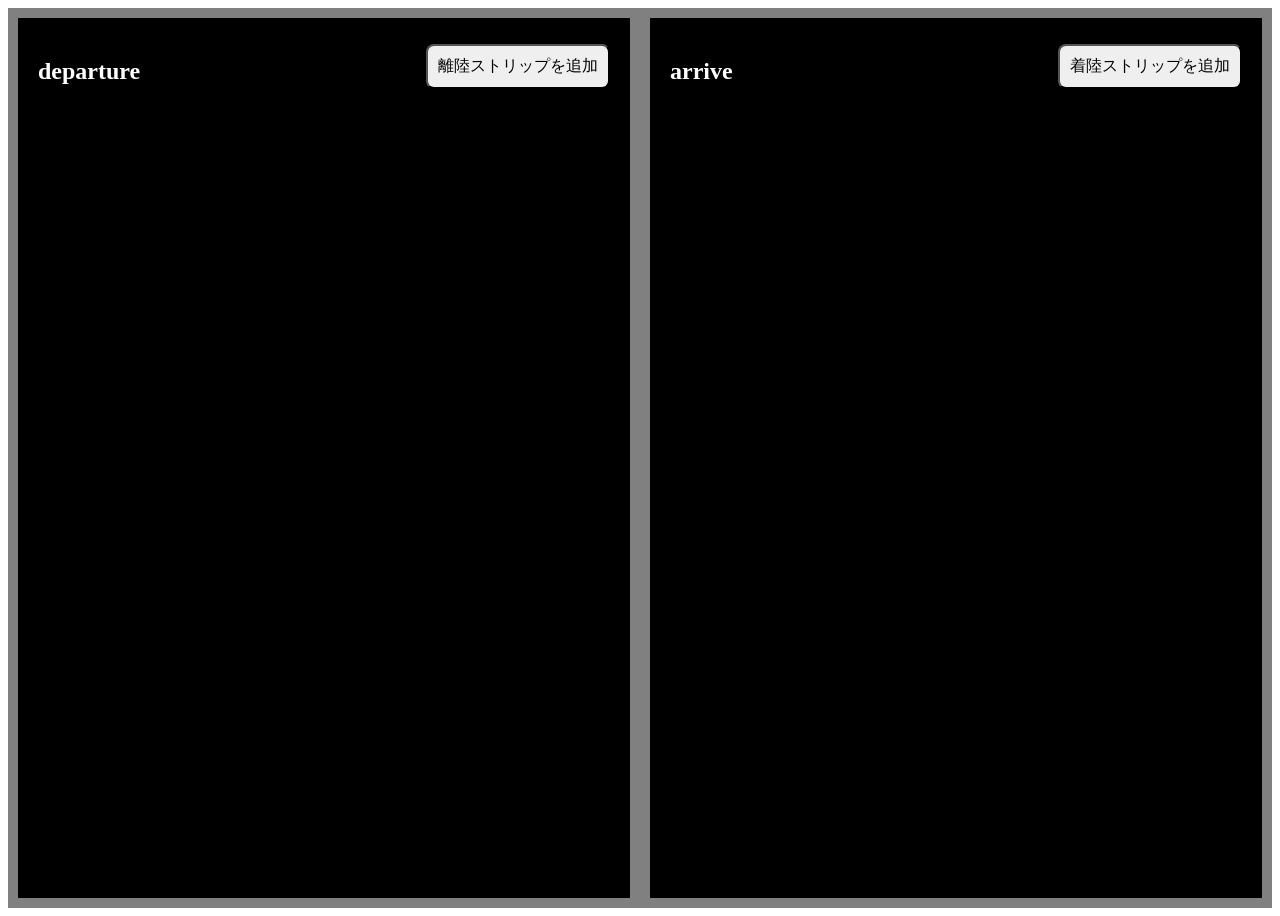
==== code/index.html @ 3e4041a8 "ボタン位置変更" ====
<!DOCTYPE html>
<html lang="ja">
  <head>
    <meta charset="UTF-8" />
    <meta name="viewport" content="width=device-width, initial-scale=1.0" />
    <title>フライトストリップ管理</title>
    <style>
      /* 画面全体に対してピッタリ2分割 */
      .container {
        display: flex;
        width: 100%;
        height: 100vh; /* 画面の高さに合わせる */
        box-sizing: border-box;
        background-color: black;
      }
      #leftPanel,
      #rightPanel {
        flex: 1;
        padding: 20px;
        box-sizing: border-box;
        border: 10px solid gray;
        overflow-y: auto; /* ストリップが増えてもスクロールできるようにする */
      }

      .strip {
        display: flex;
        justify-content: space-between;
        align-items: center;
        padding: 10px;
        margin: 10px 0;
        border: 1px solid #000;
        background-color: #f0f0f0;
      }

      .strip input {
        margin-right: 10px;
        flex: 1;
        width: 10px;
      }

      /* buttonもstrip内に収めたい場合は、flex: 1;を追加する */
      .strip button {
        margin-left: 10px;
        flex: 1;
        width: 10px;
      }
      button,
      input {
        padding: 10px;
        font-size: 16px; /* テキストも見やすいように大きくする */
        border-radius: 8px; /* ボタンを少し丸くしてタッチしやすく */
        margin-bottom: 10px;
      }
      /* チェックボタンのスタイル */
      .check-button {
        background-color: green;
        color: white;
        border: none;
        padding: 5px;
        cursor: pointer;
      }
      .strip.checked {
        background-color: green; /* チェックされたストリップの背景色を緑にする */
      }

      .header {
        display: flex;
        align-items: center; /* 垂直方向の中央揃え */
        justify-content: space-between; /* スペースを均等に配置 */
      }

      h2 {
        color: white;
      }

      /* タブレットの画面幅に応じてレスポンシブ対応 */
      @media (max-width: 1024px) {
        .strip input {
          width: 100%;
          margin: 5px 0;
        }

        #leftPanel,
        #rightPanel {
          flex-direction: column;
        }
      }
    </style>
  </head>
  <body>
    <!-- <h1>フライトストリップ管理</h1> -->

    <div class="container">
      <div id="leftPanel">
        <div class="header">
          <h2>departure</h2>
          <button onclick="addStrip('takeoffStripContainer')">
            離陸ストリップを追加
          </button>
        </div>
        <div id="takeoffStripContainer" class="leftPanel"></div>
      </div>
      <div id="rightPanel">
        <div class="header">
        <h2>arrive</h2>
        <button onclick="addStrip('landingStripContainer')">
          着陸ストリップを追加
        </button>
        </div>
        <div id="landingStripContainer"></div>
      </div>
    </div>

    <script>
      // stripの中のinputをdivで囲みたい場合は、addStrip関数内のinnerHTMLを変更する

      function addStrip(containerId) {
        const container = document.getElementById(containerId);
        const newStrip = document.createElement("div");
        newStrip.classList.add("strip");
        newStrip.innerHTML = `

                <input type="text" placeholder="航空機名">
                <input type="text" placeholder="滑走路">
                <input type="text" placeholder="その他情報">    
                <button class="check-button">✔</button>        `;

        // スワイプ動作の処理を追加
        newStrip.addEventListener("touchstart", handleTouchStart);
        newStrip.addEventListener("touchend", function (event) {
          handleTouchEnd(event, newStrip);
        });

        // ストリップをタッチした時にチェックボタンを表示
        newStrip.addEventListener("click", function () {
          const checkButton = this.querySelector(".check-button");
          checkButton.style.display = "block"; // チェックボタンを表示
        });

        // チェックボタンをクリックした時に、ストリップにチェックを付ける
        newStrip
          .querySelector(".check-button")
          .addEventListener("click", function (event) {
            event.stopPropagation(); // 親要素のクリックイベントを発火させない
            newStrip.classList.toggle("checked"); // チェック状態を切り替え
            this.style.display = "none"; // チェックボタンを非表示にする
            strip.classList.toggle("checked");
          });
        container.appendChild(newStrip);
      }

      function removeStrip(button) {
        button.parentElement.remove();
      }
      let startX;

      function handleTouchStart(event) {
        startX = event.touches[0].clientX;
      }

      function handleTouchEnd(event, strip) {
        const checkButton = strip.querySelector(".check-button");
        checkButton.addEventListener("click", () => {
          // チェック状態を切り替える
        });
      }
    </script>
  </body>
</html>
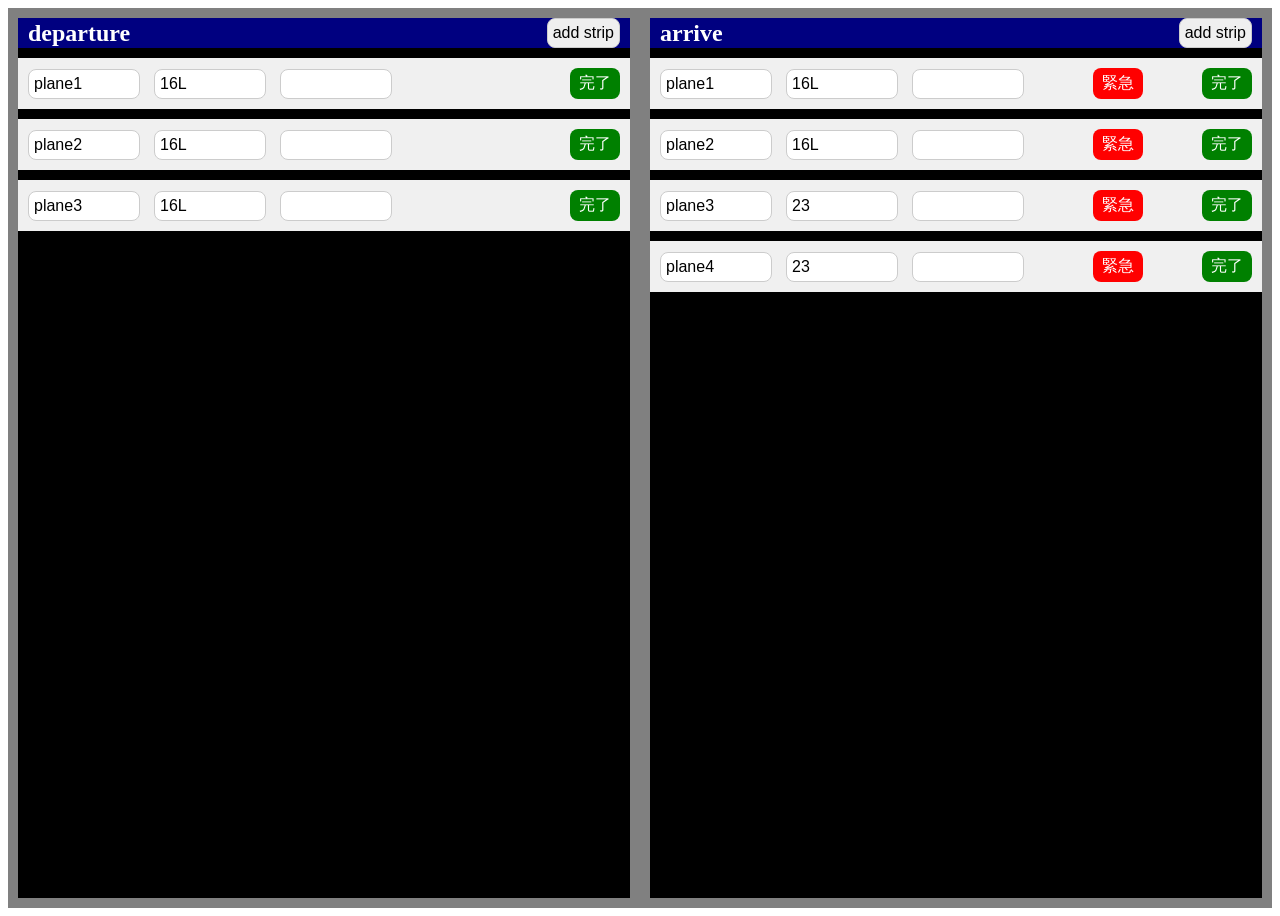
==== commit 0dd5cc94: "機能実装" ====
--- a/code/index.html
+++ b/code/index.html
@@ -4,88 +4,9 @@
     <meta charset="UTF-8" />
     <meta name="viewport" content="width=device-width, initial-scale=1.0" />
     <title>フライトストリップ管理</title>
-    <style>
-      /* 画面全体に対してピッタリ2分割 */
-      .container {
-        display: flex;
-        width: 100%;
-        height: 100vh; /* 画面の高さに合わせる */
-        box-sizing: border-box;
-        background-color: black;
-      }
-      #leftPanel,
-      #rightPanel {
-        flex: 1;
-        padding: 20px;
-        box-sizing: border-box;
-        border: 10px solid gray;
-        overflow-y: auto; /* ストリップが増えてもスクロールできるようにする */
-      }
-
-      .strip {
-        display: flex;
-        justify-content: space-between;
-        align-items: center;
-        padding: 10px;
-        margin: 10px 0;
-        border: 1px solid #000;
-        background-color: #f0f0f0;
-      }
-
-      .strip input {
-        margin-right: 10px;
-        flex: 1;
-        width: 10px;
-      }
-
-      /* buttonもstrip内に収めたい場合は、flex: 1;を追加する */
-      .strip button {
-        margin-left: 10px;
-        flex: 1;
-        width: 10px;
-      }
-      button,
-      input {
-        padding: 10px;
-        font-size: 16px; /* テキストも見やすいように大きくする */
-        border-radius: 8px; /* ボタンを少し丸くしてタッチしやすく */
-        margin-bottom: 10px;
-      }
-      /* チェックボタンのスタイル */
-      .check-button {
-        background-color: green;
-        color: white;
-        border: none;
-        padding: 5px;
-        cursor: pointer;
-      }
-      .strip.checked {
-        background-color: green; /* チェックされたストリップの背景色を緑にする */
-      }
-
-      .header {
-        display: flex;
-        align-items: center; /* 垂直方向の中央揃え */
-        justify-content: space-between; /* スペースを均等に配置 */
-      }
-
-      h2 {
-        color: white;
-      }
-
-      /* タブレットの画面幅に応じてレスポンシブ対応 */
-      @media (max-width: 1024px) {
-        .strip input {
-          width: 100%;
-          margin: 5px 0;
-        }
-
-        #leftPanel,
-        #rightPanel {
-          flex-direction: column;
-        }
-      }
-    </style>
+    <link rel="stylesheet" href="style.css">
+    <!-- js読み込み -->
+    <script src="script.js"></script>
   </head>
   <body>
     <!-- <h1>フライトストリップ管理</h1> -->
@@ -95,7 +16,7 @@
         <div class="header">
           <h2>departure</h2>
           <button onclick="addStrip('takeoffStripContainer')">
-            離陸ストリップを追加
+            add strip
           </button>
         </div>
         <div id="takeoffStripContainer" class="leftPanel"></div>
@@ -104,7 +25,7 @@
         <div class="header">
         <h2>arrive</h2>
         <button onclick="addStrip('landingStripContainer')">
-          着陸ストリップを追加
+          add strip
         </button>
         </div>
         <div id="landingStripContainer"></div>
@@ -112,58 +33,7 @@
     </div>
 
     <script>
-      // stripの中のinputをdivで囲みたい場合は、addStrip関数内のinnerHTMLを変更する
 
-      function addStrip(containerId) {
-        const container = document.getElementById(containerId);
-        const newStrip = document.createElement("div");
-        newStrip.classList.add("strip");
-        newStrip.innerHTML = `
-
-                <input type="text" placeholder="航空機名">
-                <input type="text" placeholder="滑走路">
-                <input type="text" placeholder="その他情報">    
-                <button class="check-button">✔</button>        `;
-
-        // スワイプ動作の処理を追加
-        newStrip.addEventListener("touchstart", handleTouchStart);
-        newStrip.addEventListener("touchend", function (event) {
-          handleTouchEnd(event, newStrip);
-        });
-
-        // ストリップをタッチした時にチェックボタンを表示
-        newStrip.addEventListener("click", function () {
-          const checkButton = this.querySelector(".check-button");
-          checkButton.style.display = "block"; // チェックボタンを表示
-        });
-
-        // チェックボタンをクリックした時に、ストリップにチェックを付ける
-        newStrip
-          .querySelector(".check-button")
-          .addEventListener("click", function (event) {
-            event.stopPropagation(); // 親要素のクリックイベントを発火させない
-            newStrip.classList.toggle("checked"); // チェック状態を切り替え
-            this.style.display = "none"; // チェックボタンを非表示にする
-            strip.classList.toggle("checked");
-          });
-        container.appendChild(newStrip);
-      }
-
-      function removeStrip(button) {
-        button.parentElement.remove();
-      }
-      let startX;
-
-      function handleTouchStart(event) {
-        startX = event.touches[0].clientX;
-      }
-
-      function handleTouchEnd(event, strip) {
-        const checkButton = strip.querySelector(".check-button");
-        checkButton.addEventListener("click", () => {
-          // チェック状態を切り替える
-        });
-      }
     </script>
   </body>
 </html>
--- a/code/style.css
+++ b/code/style.css
@@ -0,0 +1,115 @@
+ /* 画面全体に対してピッタリ2分割 */
+ .container {
+    display: flex;
+    width: 100%;
+    height: 100vh; /* 画面の高さに合わせる */
+    box-sizing: border-box;
+    background-color: black;
+  }
+  #leftPanel,
+  #rightPanel {
+    flex: 1;
+    /* padding: 20px; */
+    box-sizing: border-box;
+    border: 10px solid gray;
+    overflow-y: auto; /* ストリップが増えてもスクロールできるようにする */
+}
+.strip {
+    display: flex;
+    justify-content: space-between;
+    align-items: center;
+    padding: 10px;
+    margin: 10px 0;
+    background-color: #f0f0f0;
+  }
+
+
+
+
+  .strip input {
+    flex: 1; /* 残りスペースを占有 */
+    margin-right: 10px;
+    width: 100px;
+  }
+
+  /* buttonもstrip内に収めたい場合は、flex: 1;を追加する */
+  .strip button {
+    flex: 0 0 50px; /* 固定幅ボタン（必要に応じて調整可能） */
+    margin-left: 10px;
+    /* flex: 1; */
+    width: 10px;
+  }
+  button,
+  input {
+    padding: 5px;
+    font-size: 16px; /* テキストも見やすいように大きくする */
+    border-radius: 8px; /* ボタンを少し丸くしてタッチしやすく */
+    /* margin-bottom: 10px; */
+    /* 枠の幅を設定 */
+    border: 1px solid #ccc;
+  }
+
+
+  /* チェックボタンのスタイル */
+  .check-button {
+    flex: 0 0 50px; /* 固定幅: 50px */
+    background-color: green;
+    color: white;
+    border: none;
+    padding: 5px;
+    cursor: pointer;
+  }
+
+  .emergency-button {
+    background-color: red;
+    color: white;
+    border: none;
+    padding: 5px;
+    cursor: pointer;
+  }
+
+  .header {
+    display: flex;
+    align-items: center; /* 垂直方向の中央揃え */
+    justify-content: space-between; /* スペースを均等に配置 */
+    padding: 0px 10px;
+    /* ネイビー */
+    background-color: navy;
+  }
+
+  h2 {
+    color: white;
+    margin: 0;
+  }
+
+  .check-mark {
+    display: inline-block;
+    width: 25px;
+    height: 25px;
+    margin-right: 10px;
+    text-align: center;
+    line-height: 20px;
+    border: 1px solid black;
+    font-weight: bold;
+    font-size: 30px;
+    color: black;
+    background-color: rgba(12, 184, 9, 0.879);
+
+  }
+
+  .hidden {
+    display: none;
+  }
+
+  /* タブレットの画面幅に応じてレスポンシブ対応 */
+  @media (max-width: 1024px) {
+    .strip input {
+      width: 100%;
+      margin: 5px 0;
+    }
+
+    #leftPanel,
+    #rightPanel {
+      flex-direction: column;
+    }
+  }
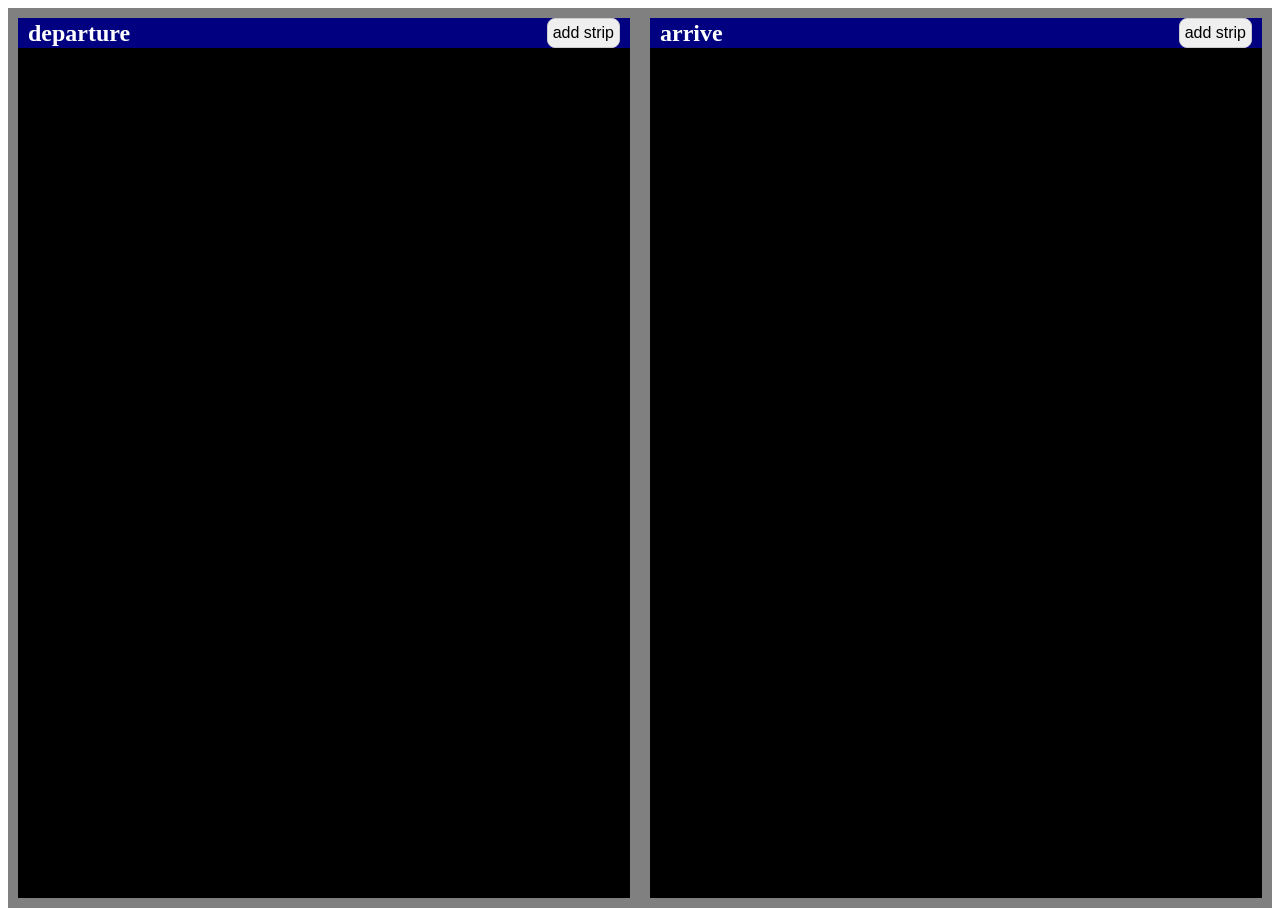
==== commit 847393fe: "flask連携" ====
--- a/code/index.html
+++ b/code/index.html
@@ -24,7 +24,7 @@
       <div id="rightPanel">
         <div class="header">
         <h2>arrive</h2>
-        <button onclick="addStrip('landingStripContainer')">
+        <button onclick="addStrip('landingStripContainer')" id="addArrivalStripButton">
           add strip
         </button>
         </div>
--- a/code/style.css
+++ b/code/style.css
@@ -18,23 +18,35 @@
     display: flex;
     justify-content: space-between;
     align-items: center;
-    padding: 10px;
+    padding: 5px;
     margin: 10px 0;
     background-color: #f0f0f0;
+  }
+  
+  .strip.dragging {
+    opacity: 0.5;
+    border: 2px dashed #007bff;
+  }
+  
+
+
+
+  .strip div input {
+    flex: 1; /* 残りスペースを占有 */
+    margin-right: 10px;
+    width: 80px;
+    background-color: #f0f0f0;
+    /* font-weight: bold; */
+    /* テキストさいず:テキストさテキスト  */
+    font-size: 25px;
   }
 
 
 
 
-  .strip input {
-    flex: 1; /* 残りスペースを占有 */
-    margin-right: 10px;
-    width: 100px;
-  }
-
   /* buttonもstrip内に収めたい場合は、flex: 1;を追加する */
   .strip button {
-    flex: 0 0 50px; /* 固定幅ボタン（必要に応じて調整可能） */
+    flex: 0 0 70px; 
     margin-left: 10px;
     /* flex: 1; */
     width: 10px;
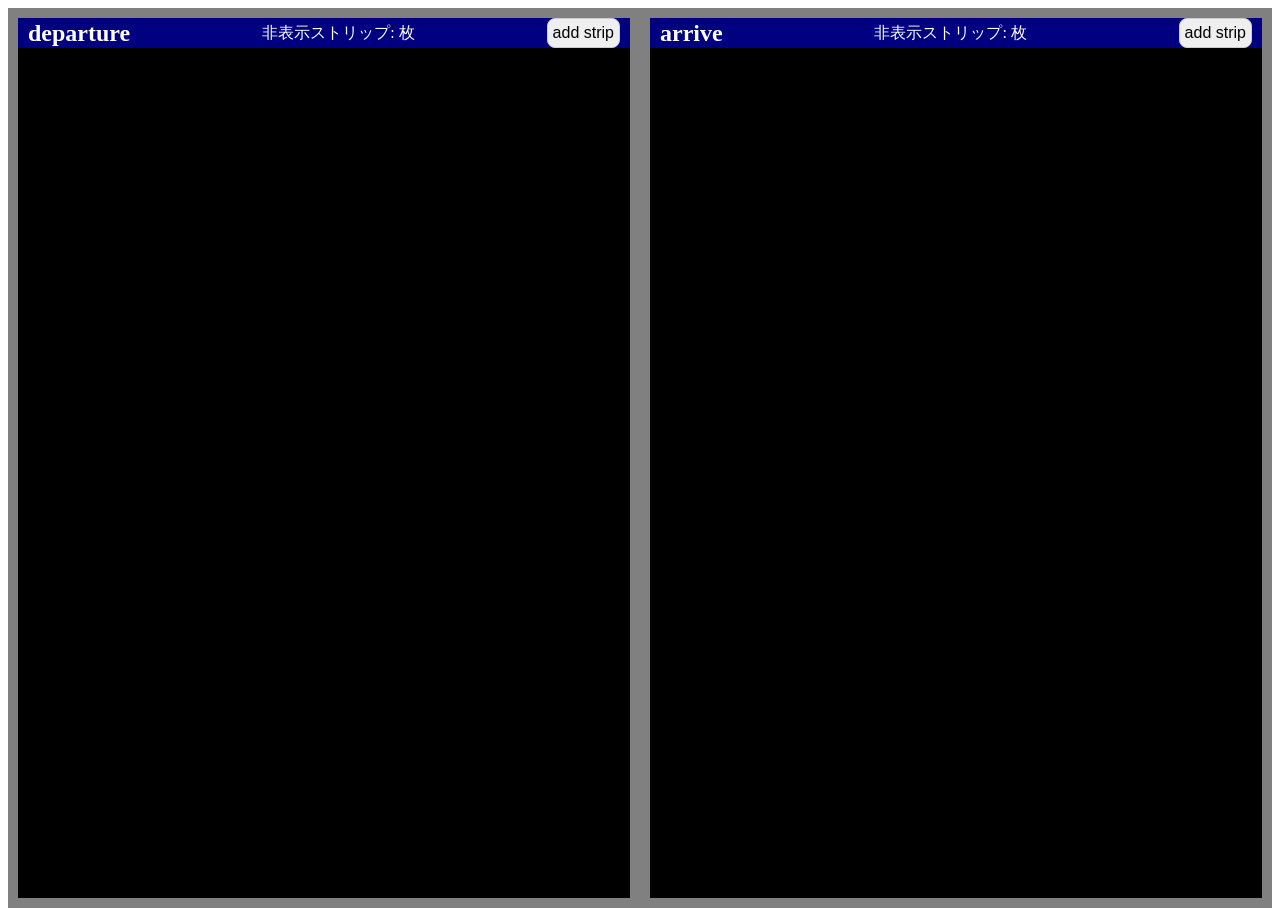
==== commit e282628a: "非表示枚数表示" ====
--- a/code/index.html
+++ b/code/index.html
@@ -15,6 +15,7 @@
       <div id="leftPanel">
         <div class="header">
           <h2>departure</h2>
+          <p class="hidden-count" id = takeoffHiddenCount>非表示ストリップ:   枚</p>
           <button onclick="addStrip('takeoffStripContainer')">
             add strip
           </button>
@@ -24,6 +25,7 @@
       <div id="rightPanel">
         <div class="header">
         <h2>arrive</h2>
+        <p class="hidden-count" id = landingHiddenCount>非表示ストリップ:   枚</p>
         <button onclick="addStrip('landingStripContainer')" id="addArrivalStripButton">
           add strip
         </button>
--- a/code/style.css
+++ b/code/style.css
@@ -27,9 +27,6 @@
     opacity: 0.5;
     border: 2px dashed #007bff;
   }
-  
-
-
 
   .strip div input {
     flex: 1; /* 残りスペースを占有 */
@@ -41,7 +38,10 @@
     font-size: 25px;
   }
 
-
+  .hidden-count{
+    color: white;
+    margin: 0;
+  }
 
 
   /* buttonもstrip内に収めたい場合は、flex: 1;を追加する */
